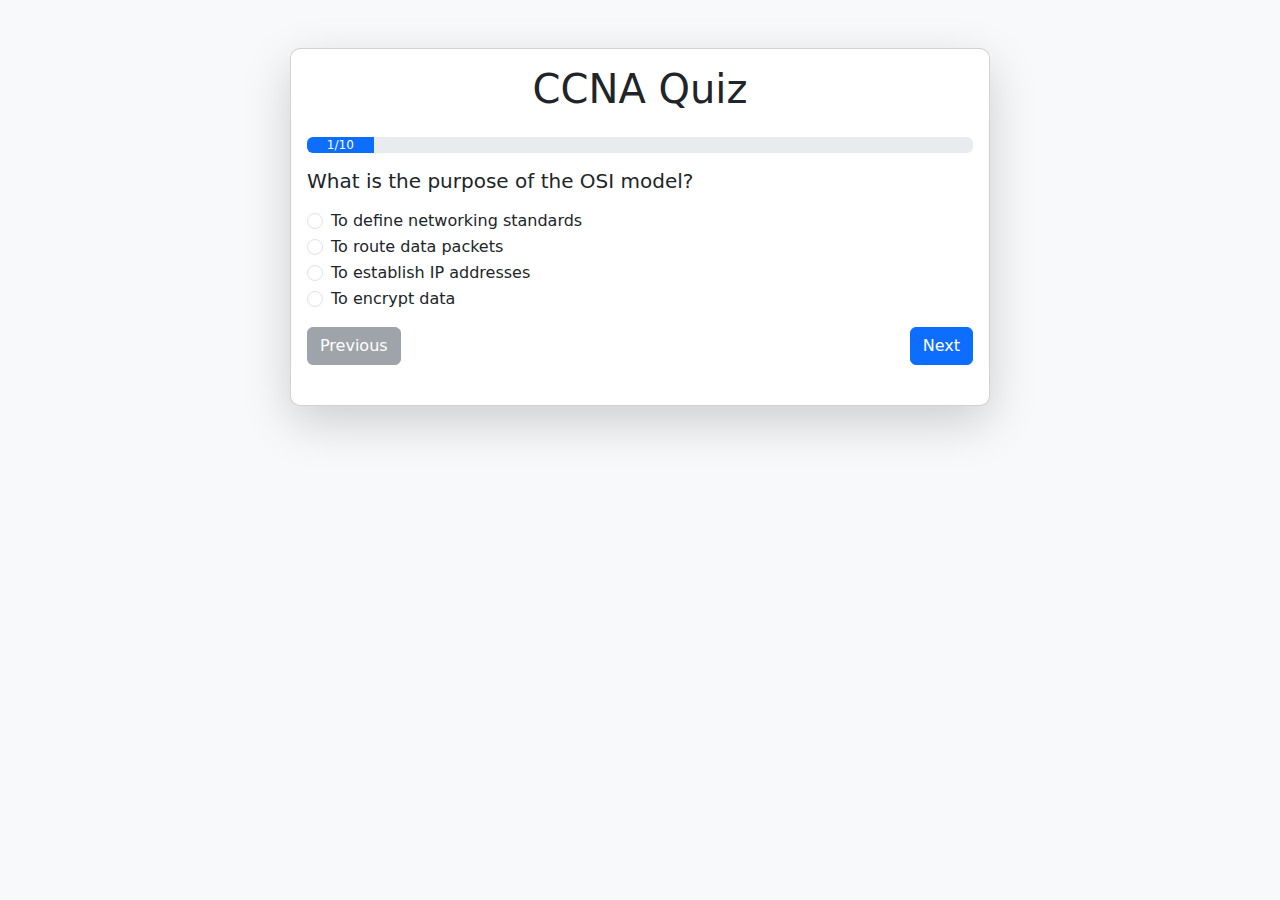
==== index.html @ 41d0980e "Add files via upload" ====
<!DOCTYPE html>
<html lang="en">
<head>
  <meta charset="UTF-8">
  <meta name="viewport" content="width=device-width, initial-scale=1.0">
  <title>CCNA Quiz</title>
  <link href="https://cdn.jsdelivr.net/npm/bootstrap@5.3.0-alpha1/dist/css/bootstrap.min.css" rel="stylesheet">
  <link rel="stylesheet" href="styles.css">
</head>
<body class="bg-light">
  <div class="container mt-5">
    <div class="card mx-auto shadow-lg" style="max-width: 700px; border-radius: 10px;">
      <div class="card-body">
        <h1 class="card-title text-center mb-4">CCNA Quiz</h1>
        <div class="progress mb-3">
          <div id="progressBar" class="progress-bar" role="progressbar" style="width: 0%;">1/10</div>
        </div>
        <div id="quiz"></div>
        <div id="quiz-controls" class="d-flex justify-content-between mt-3">
          <button id="prev" class="btn btn-secondary" disabled>Previous</button>
          <button id="next" class="btn btn-primary">Next</button>
        </div>
        <button id="submit" class="btn btn-success w-100 mt-3 d-none">Submit</button>
        <button id="retry" class="btn btn-warning w-100 mt-3 d-none">Retry</button>
        <button id="showAnswer" class="btn btn-info w-100 mt-3 d-none">Show Answers</button>
        <div id="result" class="mt-4"></div>
      </div>
    </div>
  </div>
  <script src="https://cdn.jsdelivr.net/npm/bootstrap@5.3.0-alpha1/dist/js/bootstrap.bundle.min.js"></script>
  <script src="script.js"></script>
</body>
</html>
---- styles.css ----
/* Correct and incorrect answer color */
.correct {
    color: #28a745;  /* Green color for correct answers */
    font-weight: 700;
  }
  
  .incorrect {
    color: #dc3545;  /* Red color for incorrect answers */
    font-weight: 700;
  }
  
  /* Congratulations Animation */
  .congratulations {
    padding: 2rem;
    margin-top: 1rem;
    background-color: #28a745;
    color: white;
    text-align: center;
    border-radius: 10px;
    font-size: 1.5rem;
    opacity: 0;
    transform: translateY(-20px);
    transition: opacity 0.5s ease, transform 0.5s ease;
  }
  
  .congratulations.animate-congratulations {
    opacity: 1;
    transform: translateY(0);
  }
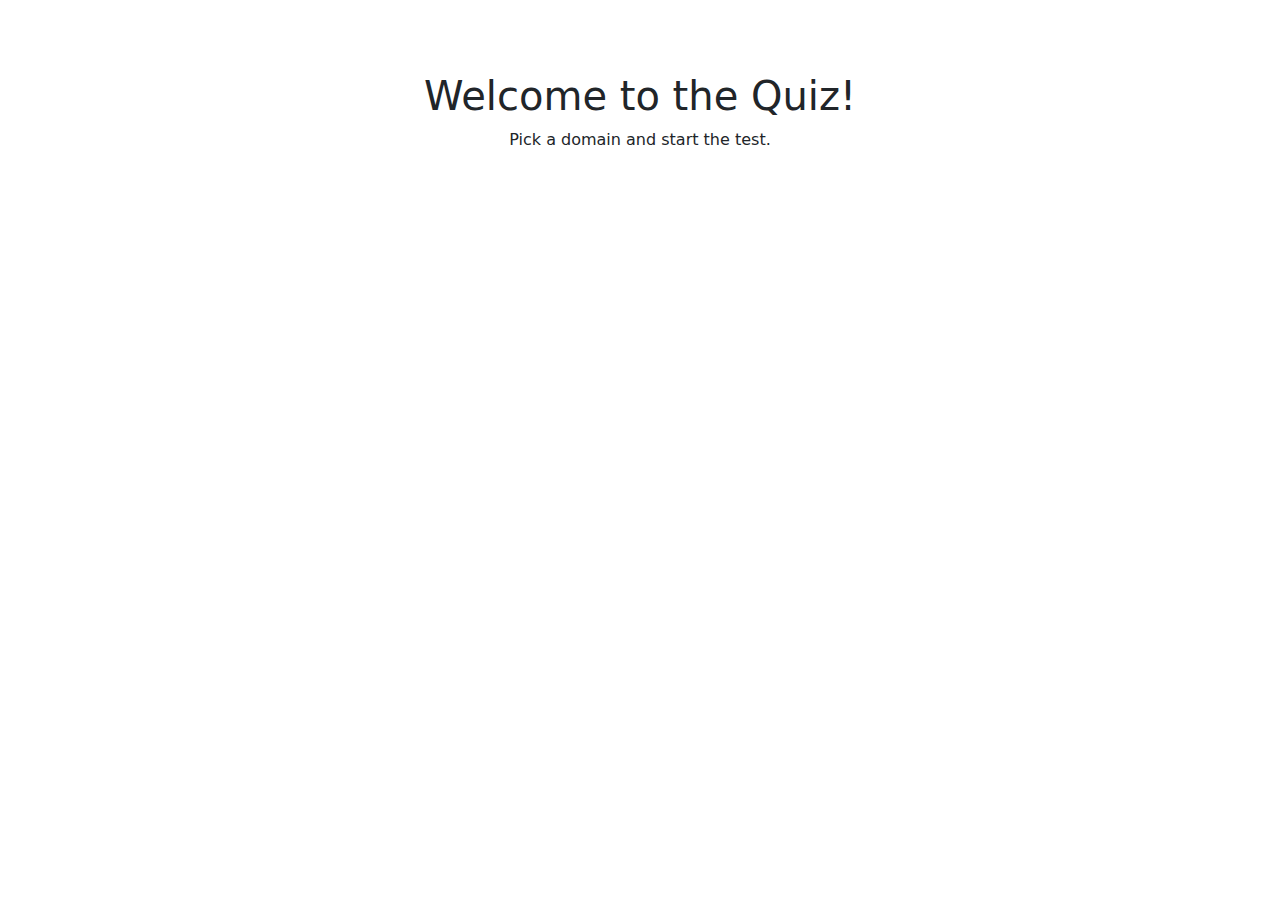
==== commit 694e10a7: "Update index.html" ====
--- a/index.html
+++ b/index.html
@@ -1,33 +1,29 @@
 <!DOCTYPE html>
-<html lang="en">
+<html lang="ro">
+
 <head>
-  <meta charset="UTF-8">
-  <meta name="viewport" content="width=device-width, initial-scale=1.0">
-  <title>CCNA Quiz</title>
-  <link href="https://cdn.jsdelivr.net/npm/bootstrap@5.3.0-alpha1/dist/css/bootstrap.min.css" rel="stylesheet">
-  <link rel="stylesheet" href="styles.css">
+    <meta charset="UTF-8">
+    <meta name="viewport" content="width=device-width, initial-scale=1.0">
+    <title>Dashboard Quiz</title>
+    <!-- Bootstrap CSS -->
+    <link rel="stylesheet" href="https://cdn.jsdelivr.net/npm/bootstrap@5.3.0/dist/css/bootstrap.min.css">
+    <!-- Custom CSS -->
+    <link rel="stylesheet" href="style.css">
 </head>
-<body class="bg-light">
-  <div class="container mt-5">
-    <div class="card mx-auto shadow-lg" style="max-width: 700px; border-radius: 10px;">
-      <div class="card-body">
-        <h1 class="card-title text-center mb-4">CCNA Quiz</h1>
-        <div class="progress mb-3">
-          <div id="progressBar" class="progress-bar" role="progressbar" style="width: 0%;">1/10</div>
-        </div>
-        <div id="quiz"></div>
-        <div id="quiz-controls" class="d-flex justify-content-between mt-3">
-          <button id="prev" class="btn btn-secondary" disabled>Previous</button>
-          <button id="next" class="btn btn-primary">Next</button>
-        </div>
-        <button id="submit" class="btn btn-success w-100 mt-3 d-none">Submit</button>
-        <button id="retry" class="btn btn-warning w-100 mt-3 d-none">Retry</button>
-        <button id="showAnswer" class="btn btn-info w-100 mt-3 d-none">Show Answers</button>
-        <div id="result" class="mt-4"></div>
-      </div>
+
+<body>
+    <div class="container py-4">
+        <h1 class="text-center mt-5">Welcome to the Quiz!</h1>
+        <p class="text-center">Pick a domain and start the test.</p>
+
+        <div class="row" id="quiz-container">
+            </div>
     </div>
-  </div>
-  <script src="https://cdn.jsdelivr.net/npm/bootstrap@5.3.0-alpha1/dist/js/bootstrap.bundle.min.js"></script>
-  <script src="script.js"></script>
+
+    <!-- Bootstrap JS (optional, if you need JS components) -->
+    <script src="https://cdn.jsdelivr.net/npm/bootstrap@5.3.0/dist/js/bootstrap.bundle.min.js"></script>
+    <!-- Custom JS -->
+    <script src="script.js"></script>
 </body>
+
 </html>
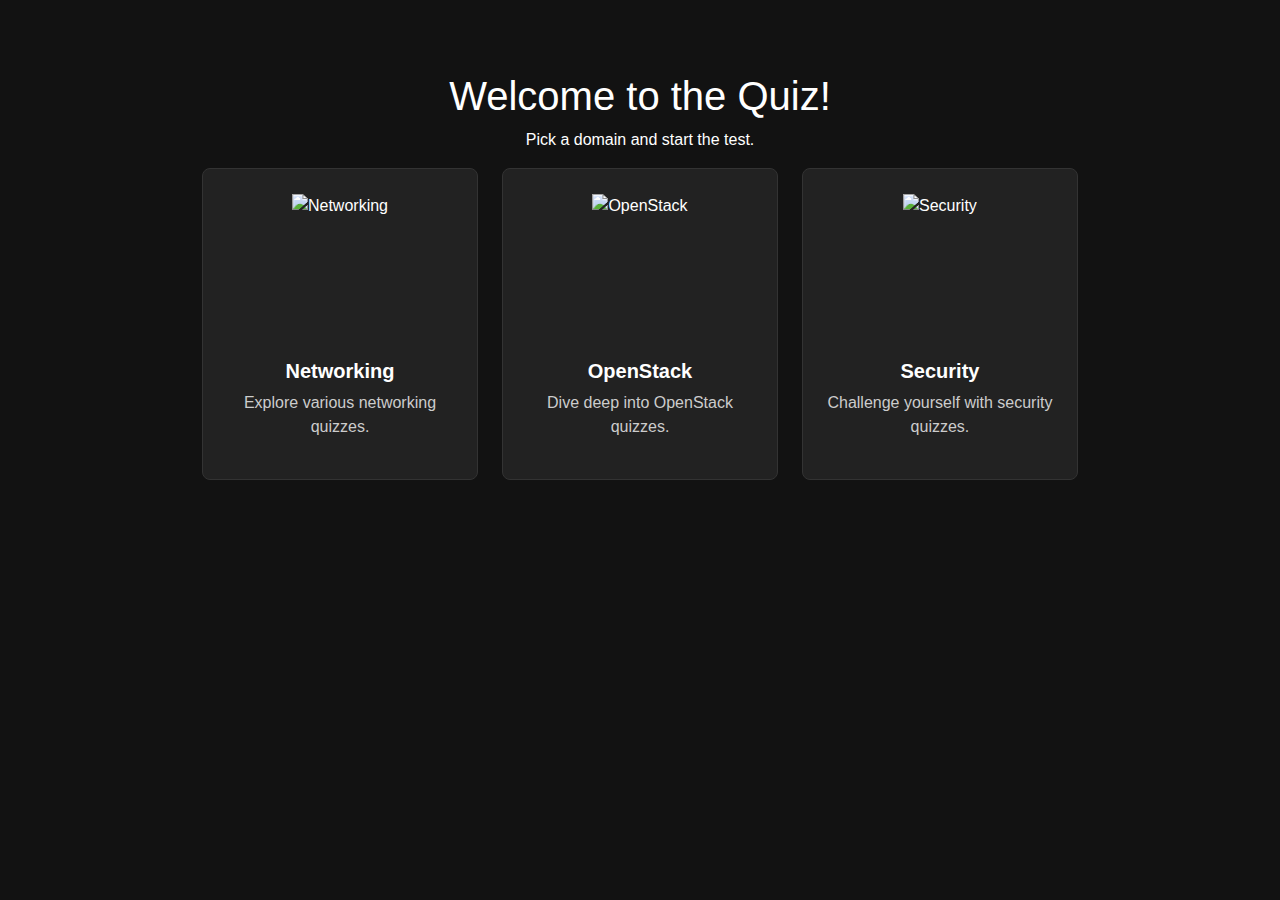
==== commit c66c1f65: "Update index.html" ====
--- a/index.html
+++ b/index.html
@@ -2,6 +2,15 @@
 <html lang="ro">
 
 <head>
+    <!-- Google tag (gtag.js) -->
+    <script async src="https://www.googletagmanager.com/gtag/js?id=G-8E2BLMDT3L"></script>
+    <script>
+      window.dataLayer = window.dataLayer || [];
+      function gtag(){dataLayer.push(arguments);}
+      gtag('js', new Date());
+    
+      gtag('config', 'G-8E2BLMDT3L');
+    </script>
     <meta charset="UTF-8">
     <meta name="viewport" content="width=device-width, initial-scale=1.0">
     <title>Dashboard Quiz</title>
--- a/style.css
+++ b/style.css
@@ -0,0 +1,285 @@
+/* style.css (Existing File - Updated) */
+
+body {
+  font-family: Arial, sans-serif;
+  background-color: #121212; /* Dark background */
+  color: #fff; /* Light text */
+}
+
+.container {
+  max-width: 900px;
+}
+
+h1,
+p {
+  color: #fff;
+  /* Ensure text is light */
+}
+
+.quiz-card {
+  background-color: #222;
+  /* Darker card background */
+  border: 1px solid #333;
+  /* Subtle border */
+  border-radius: 8px;
+  /* Rounded corners */
+  padding: 1.5rem;
+  margin-bottom: 1rem;
+  display: flex;
+  flex-direction: column;
+  /* Stack elements vertically */
+  align-items: center;
+  /* Center items horizontally */
+  text-align: center;
+  cursor: pointer;
+  transition: background-color 0.2s ease, box-shadow 0.3s ease;
+}
+
+.quiz-card:hover {
+  background-color: #333;
+  box-shadow: 0 0 10px 2px rgba(0, 184, 148, 0.5);
+  /* Green glow */
+}
+
+.quiz-image {
+  width: 150px;
+  /* Or whatever size you want */
+  height: 150px;
+  margin-bottom: 1rem;
+  /* Space between image and text */
+  border-radius: 8px;
+  /* Match card radius */
+  overflow: hidden;
+  /* Clip image to rounded corners */
+}
+
+.quiz-image img {
+  width: 100%;
+  height: 100%;
+  object-fit: cover;
+  /* Cover the area, maintaining aspect ratio */
+}
+
+.quiz-content {
+  flex-grow: 1;
+  /* Allow content to fill remaining space */
+  display: flex;
+  flex-direction: column;
+  justify-content: center;
+  /* Vertically center text */
+}
+
+.quiz-content h2 {
+  font-size: 1.25rem;
+  font-weight: bold;
+  margin-bottom: 0.5rem;
+  color: #fff;
+  transition: color 0.2s ease;
+}
+
+.quiz-card:hover .quiz-content h2 {
+  color: #00b894;
+  /* Green on hover */
+}
+
+.quiz-content p {
+  font-size: 1rem;
+  color: #ccc;
+}
+
+/* Responsive adjustments */
+@media (max-width: 768px) {
+
+  /* No specific changes needed here, Bootstrap's grid handles responsiveness */
+  .quiz-card {
+      margin-bottom: 1rem;
+      /* Add some margin between cards on smaller screens */
+  }
+}
+
+/* Styles for the quiz list (quiz-list.html) */
+.quiz-list-card {
+  background-color: #333; /* Slightly lighter than main cards */
+  border: 1px solid #444;
+  border-radius: 8px;
+  padding: 1rem;
+  margin-bottom: 0.5rem;
+  cursor: pointer;
+  transition: background-color 0.2s ease;
+}
+
+.quiz-list-card:hover {
+  background-color: #444;
+  box-shadow: 0 0 10px 2px rgba(0, 184, 148, 0.5);
+}
+
+.quiz-list-title {
+  color: #fff;
+  font-weight: bold;
+}
+
+.quiz-list-description {
+  color: #ccc;
+}
+
+.quiz-list-card:hover .quiz-list-title{
+color: #00b894;
+}
+
+/* Styles for the quiz itself (quiz.html) */
+/* IMPORTANT:  These styles now fully match the main card design */
+.quiz-card-inner {
+  background-color: #222; /* Dark background - MATCHES main card */
+  border: 1px solid #333; /* Subtle border - MATCHES main card */
+  border-radius: 8px; /* Rounded corners - MATCHES main card */
+  padding: 1.5rem; /* Padding - MATCHES main card */
+  color: #fff;
+  /*transition: background-color 0.2s ease, box-shadow 0.3s ease;  Removed to avoid double hover */
+}
+
+/*  Apply hover effect to the ENTIRE inner card */
+.quiz-card-inner:hover {
+ 
+  box-shadow: 0 0 10px 2px rgba(0, 184, 148, 0.5); /* Green glow */
+}
+
+
+.question {
+  color: #fff;
+  font-size: 1.1rem; /* Slightly larger font */
+  margin-bottom: 1rem; /* More space below the question */
+}
+
+.option {
+  color: #ccc;
+  margin-bottom: 0.5rem;
+  /* Add space between radio options */
+  display: flex; /* Use flexbox for alignment */
+  align-items: center; /* Vertically center the radio button and label */
+}
+/* Style the radio button itself (optional, but improves appearance)*/
+.form-check-input {
+  margin-right: 0.5rem; /* Add space between radio and label */
+  appearance: none; /* Remove default styling */
+  width: 1.2em;
+  height: 1.2em;
+  border: 2px solid #ccc;
+  border-radius: 50%; /* Make it circular */
+  outline: none; /* Remove focus outline */
+  transition: background-color 0.2s, border-color 0.2s; /* Smooth transitions */
+}
+/* Style the radio button when checked */
+.form-check-input:checked {
+  background-color: #00b894; /* Green background */
+  border-color: #00b894;   /* Green border */
+}
+
+
+.form-check-input:checked + .form-check-label {
+  color: #00b894;
+  /* Highlight selected option */
+  font-weight: bold;
+}
+
+.progress-bar {
+  background-color: #00b894;
+}
+
+/* Correct and incorrect answer color */
+.correct {
+  color: #28a745;
+  /* Green color for correct answers */
+  font-weight: 700;
+}
+
+.incorrect {
+  color: #dc3545;
+  /* Red color for incorrect answers */
+  font-weight: 700;
+}
+
+/* Congratulations Animation */
+.congratulations {
+  padding: 2rem;
+  margin-top: 1rem;
+  background-color: #28a745;
+  color: white;
+  text-align: center;
+  border-radius: 10px;
+  font-size: 1.5rem;
+  opacity: 0;
+  transform: translateY(-20px);
+  transition: opacity 0.5s ease, transform 0.5s ease;
+}
+
+.congratulations.animate-congratulations {
+  opacity: 1;
+  transform: translateY(0);
+}
+
+
+/* Consistent button styling */
+.btn {
+  padding: 0.5rem 1rem;
+  border-radius: 4px;
+  font-weight: bold;
+  transition: background-color 0.2s ease, color 0.2s ease, box-shadow 0.2s ease; /* Add box-shadow transition */
+}
+
+.btn-secondary {
+  background-color: #6c757d;
+  border-color: #6c757d;
+  color: #fff;
+}
+.btn-secondary:hover {
+  background-color: #5a6268;
+  border-color: #545b62;
+  box-shadow: 0 0 5px rgba(108, 117, 125, 0.5); /* Subtle glow */
+}
+
+
+.btn-primary {
+  background-color: #007bff;
+  border-color: #007bff;
+  color: #fff;
+}
+
+.btn-primary:hover {
+  background-color: #0069d9;
+  border-color: #0062cc;
+  box-shadow: 0 0 5px rgba(0, 123, 255, 0.5);  /* Subtle glow */
+}
+
+.btn-success {
+  background-color: #28a745;
+  border-color: #28a745;
+  color: #fff;
+}
+
+.btn-success:hover {
+  background-color: #218838;
+  border-color: #1e7e34;
+  box-shadow: 0 0 5px rgba(40, 167, 69, 0.5); /* Subtle glow */
+}
+.btn-warning {
+  background-color: #ffc107;
+  border-color: #ffc107;
+  color: #212529; /* Dark text for contrast */
+}
+
+.btn-warning:hover {
+  background-color: #e0a800;
+  border-color: #d39e00;
+  box-shadow: 0 0 5px rgba(255, 193, 7, 0.5);   /* Subtle glow */
+}
+
+.btn-info {
+  background-color: #17a2b8;
+  border-color: #17a2b8;
+  color: #fff;
+}
+.btn-info:hover {
+  background-color: #138496;
+  border-color: #117a8b;
+  box-shadow: 0 0 5px rgba(23, 162, 184, 0.5);   /* Subtle glow */
+}
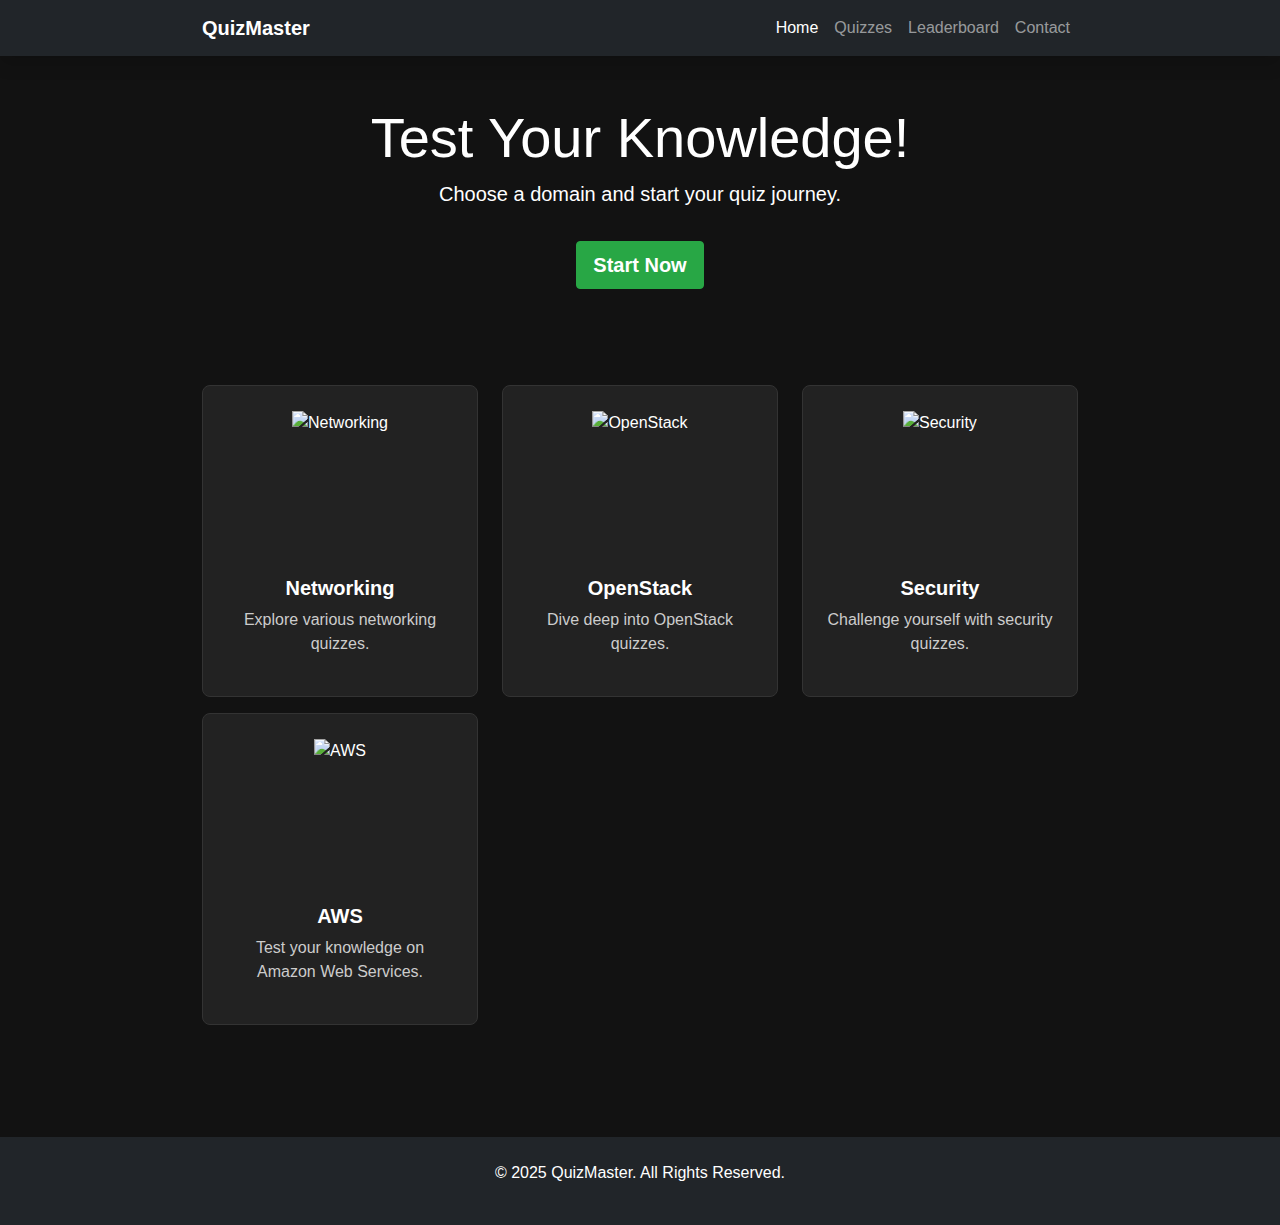
==== commit 84e78e10: "Update index.html" ====
--- a/index.html
+++ b/index.html
@@ -2,34 +2,72 @@
 <html lang="ro">
 
 <head>
-    <!-- Google tag (gtag.js) -->
+    <!-- Google Analytics -->
     <script async src="https://www.googletagmanager.com/gtag/js?id=G-8E2BLMDT3L"></script>
     <script>
-      window.dataLayer = window.dataLayer || [];
-      function gtag(){dataLayer.push(arguments);}
-      gtag('js', new Date());
-    
-      gtag('config', 'G-8E2BLMDT3L');
+        window.dataLayer = window.dataLayer || [];
+        function gtag(){dataLayer.push(arguments);}
+        gtag('js', new Date());
+        gtag('config', 'G-8E2BLMDT3L');
     </script>
+
     <meta charset="UTF-8">
     <meta name="viewport" content="width=device-width, initial-scale=1.0">
     <title>Dashboard Quiz</title>
+    
     <!-- Bootstrap CSS -->
     <link rel="stylesheet" href="https://cdn.jsdelivr.net/npm/bootstrap@5.3.0/dist/css/bootstrap.min.css">
     <!-- Custom CSS -->
     <link rel="stylesheet" href="style.css">
+    <!-- Icons -->
+    <script src="https://kit.fontawesome.com/a076d05399.js" crossorigin="anonymous"></script>
 </head>
 
 <body>
-    <div class="container py-4">
-        <h1 class="text-center mt-5">Welcome to the Quiz!</h1>
-        <p class="text-center">Pick a domain and start the test.</p>
+    <!-- Navbar -->
+    <nav class="navbar navbar-expand-lg navbar-dark bg-dark shadow">
+        <div class="container">
+            <a class="navbar-brand fw-bold" href="#">
+                <i class="fas fa-brain"></i> QuizMaster
+            </a>
+            <button class="navbar-toggler" type="button" data-bs-toggle="collapse" data-bs-target="#navbarNav">
+                <span class="navbar-toggler-icon"></span>
+            </button>
+            <div class="collapse navbar-collapse" id="navbarNav">
+                <ul class="navbar-nav ms-auto">
+                    <li class="nav-item"><a class="nav-link active" href="#">Home</a></li>
+                    <li class="nav-item"><a class="nav-link" href="#">Quizzes</a></li>
+                    <li class="nav-item"><a class="nav-link" href="#">Leaderboard</a></li>
+                    <li class="nav-item"><a class="nav-link" href="#">Contact</a></li>
+                </ul>
+            </div>
+        </div>
+    </nav>
 
+    <!-- Hero Section -->
+    <header class="hero text-center py-5">
+        <div class="container">
+            <h1 class="display-4">Test Your Knowledge!</h1>
+            <p class="lead">Choose a domain and start your quiz journey.</p>
+            <a href="#" class="btn btn-success btn-lg mt-3">
+                <i class="fas fa-play"></i> Start Now
+            </a>
+        </div>
+    </header>
+
+    <!-- Quiz Cards Section -->
+    <div class="container py-5">
         <div class="row" id="quiz-container">
-            </div>
+            <!-- Quiz cards will be injected here dynamically -->
+        </div>
     </div>
 
-    <!-- Bootstrap JS (optional, if you need JS components) -->
+    <!-- Footer -->
+    <footer class="text-center py-4 mt-5 bg-dark text-light">
+        <p>&copy; 2025 QuizMaster. All Rights Reserved.</p>
+    </footer>
+
+    <!-- Bootstrap JS -->
     <script src="https://cdn.jsdelivr.net/npm/bootstrap@5.3.0/dist/js/bootstrap.bundle.min.js"></script>
     <!-- Custom JS -->
     <script src="script.js"></script>
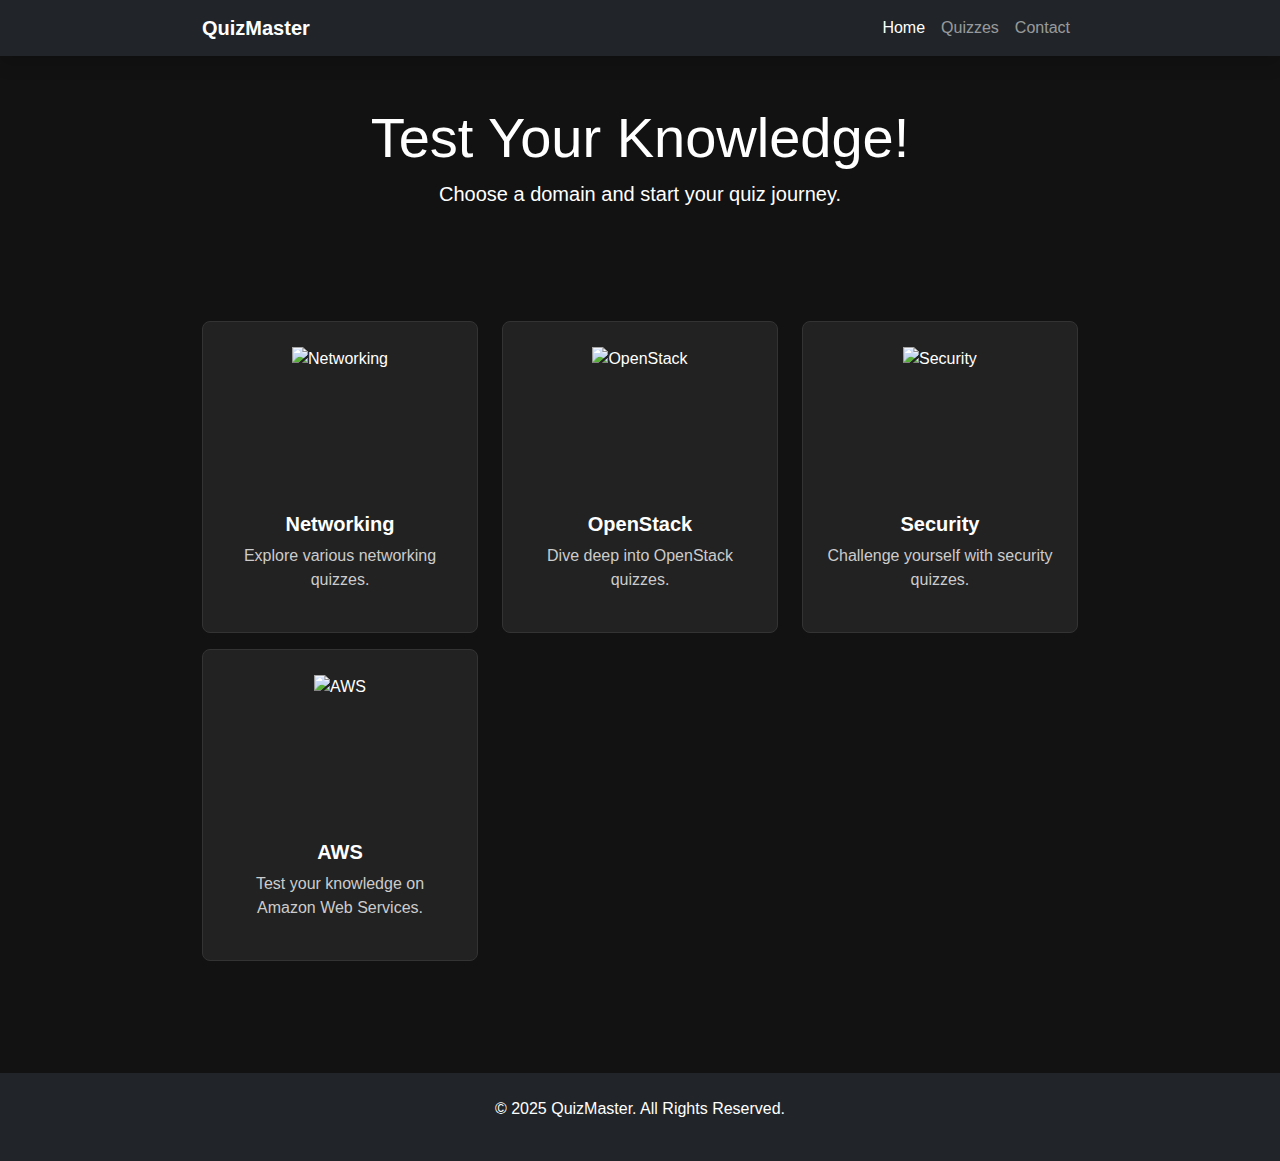
==== commit 1d4d105b: "Update index.html" ====
--- a/index.html
+++ b/index.html
@@ -37,7 +37,6 @@
                 <ul class="navbar-nav ms-auto">
                     <li class="nav-item"><a class="nav-link active" href="#">Home</a></li>
                     <li class="nav-item"><a class="nav-link" href="#">Quizzes</a></li>
-                    <li class="nav-item"><a class="nav-link" href="#">Leaderboard</a></li>
                     <li class="nav-item"><a class="nav-link" href="#">Contact</a></li>
                 </ul>
             </div>
@@ -49,9 +48,7 @@
         <div class="container">
             <h1 class="display-4">Test Your Knowledge!</h1>
             <p class="lead">Choose a domain and start your quiz journey.</p>
-            <a href="#" class="btn btn-success btn-lg mt-3">
-                <i class="fas fa-play"></i> Start Now
-            </a>
+
         </div>
     </header>
 
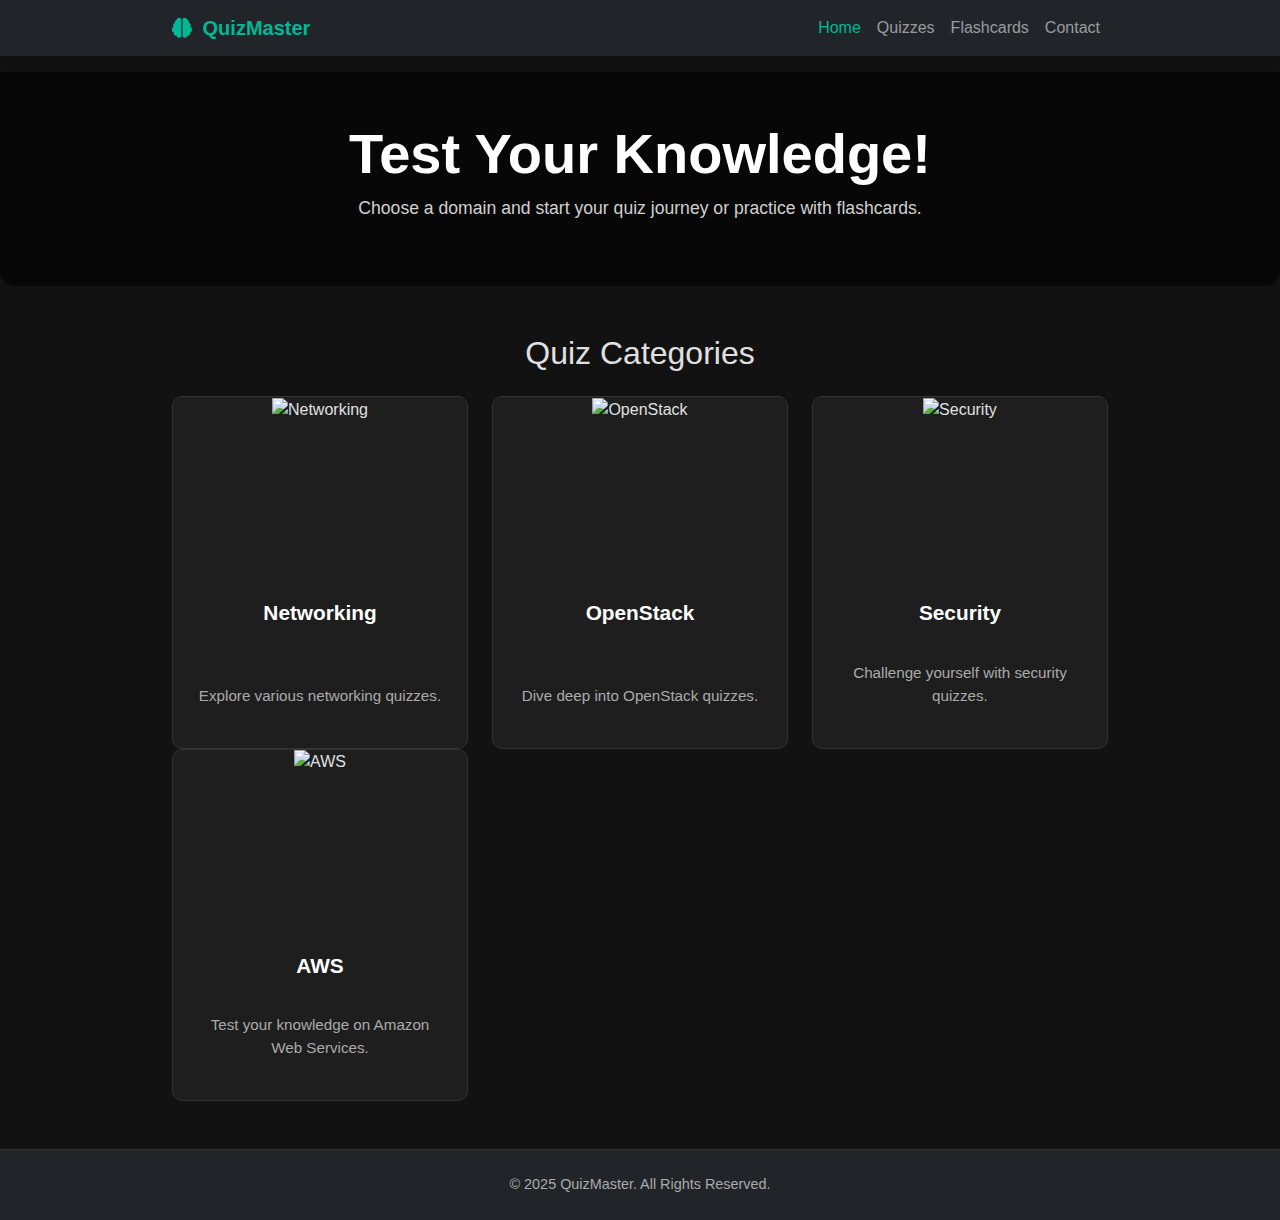
==== commit f1cbde90: "add flashcards" ====
--- a/index.html
+++ b/index.html
@@ -1,5 +1,5 @@
 <!DOCTYPE html>
-<html lang="ro">
+<html lang="en">
 
 <head>
     <!-- Google Analytics -->
@@ -13,21 +13,21 @@
 
     <meta charset="UTF-8">
     <meta name="viewport" content="width=device-width, initial-scale=1.0">
-    <title>Dashboard Quiz</title>
-    
+    <title>QuizMaster Dashboard</title>
+
     <!-- Bootstrap CSS -->
     <link rel="stylesheet" href="https://cdn.jsdelivr.net/npm/bootstrap@5.3.0/dist/css/bootstrap.min.css">
+    <!-- Font Awesome Icons (Ensure you have internet access or host locally) -->
+    <link rel="stylesheet" href="https://cdnjs.cloudflare.com/ajax/libs/font-awesome/6.0.0-beta3/css/all.min.css">
     <!-- Custom CSS -->
     <link rel="stylesheet" href="style.css">
-    <!-- Icons -->
-    <script src="https://kit.fontawesome.com/a076d05399.js" crossorigin="anonymous"></script>
 </head>
 
 <body>
     <!-- Navbar -->
     <nav class="navbar navbar-expand-lg navbar-dark bg-dark shadow">
         <div class="container">
-            <a class="navbar-brand fw-bold" href="#">
+            <a class="navbar-brand fw-bold" href="index.html"> <!-- Link to index.html -->
                 <i class="fas fa-brain"></i> QuizMaster
             </a>
             <button class="navbar-toggler" type="button" data-bs-toggle="collapse" data-bs-target="#navbarNav">
@@ -35,9 +35,10 @@
             </button>
             <div class="collapse navbar-collapse" id="navbarNav">
                 <ul class="navbar-nav ms-auto">
-                    <li class="nav-item"><a class="nav-link active" href="#">Home</a></li>
-                    <li class="nav-item"><a class="nav-link" href="#">Quizzes</a></li>
-                    <li class="nav-item"><a class="nav-link" href="#">Contact</a></li>
+                    <li class="nav-item"><a class="nav-link active" href="index.html">Home</a></li> <!-- Active link -->
+                    <li class="nav-item"><a class="nav-link" href="#quiz-container">Quizzes</a></li> <!-- Link to quiz section -->
+                    <li class="nav-item"><a class="nav-link" href="flashcards.html">Flashcards</a></li> <!-- Link to Flashcards -->
+                    <li class="nav-item"><a class="nav-link" href="#">Contact</a></li> <!-- Placeholder -->
                 </ul>
             </div>
         </div>
@@ -47,27 +48,29 @@
     <header class="hero text-center py-5">
         <div class="container">
             <h1 class="display-4">Test Your Knowledge!</h1>
-            <p class="lead">Choose a domain and start your quiz journey.</p>
-
+            <p class="lead">Choose a domain and start your quiz journey or practice with flashcards.</p>
         </div>
     </header>
 
     <!-- Quiz Cards Section -->
     <div class="container py-5">
+         <h2 class="text-center mb-4">Quiz Categories</h2>
         <div class="row" id="quiz-container">
-            <!-- Quiz cards will be injected here dynamically -->
+            <!-- Quiz category cards will be injected here dynamically by script.js -->
         </div>
     </div>
 
     <!-- Footer -->
-    <footer class="text-center py-4 mt-5 bg-dark text-light">
-        <p>&copy; 2025 QuizMaster. All Rights Reserved.</p>
+    <footer class="text-center py-4 mt-auto bg-dark text-light"> <!-- Use mt-auto to push footer down -->
+        <p>© 2025 QuizMaster. All Rights Reserved.</p>
     </footer>
 
     <!-- Bootstrap JS -->
     <script src="https://cdn.jsdelivr.net/npm/bootstrap@5.3.0/dist/js/bootstrap.bundle.min.js"></script>
-    <!-- Custom JS -->
+    <!-- Custom JS for Index Page -->
     <script src="script.js"></script>
+    <!-- Font Awesome JS (if needed for dynamic icons, otherwise CSS link is sufficient) -->
+    <!-- <script src="https://cdnjs.cloudflare.com/ajax/libs/font-awesome/6.0.0-beta3/js/all.min.js"></script> -->
 </body>
 
-</html>
+</html>--- a/style.css
+++ b/style.css
@@ -1,285 +1,476 @@
-/* style.css (Existing File - Updated) */
-
+/* style.css (Unified) */
+
+/* General Styles */
 body {
-  font-family: Arial, sans-serif;
+  font-family: 'Segoe UI', Tahoma, Geneva, Verdana, sans-serif; /* Modern font stack */
   background-color: #121212; /* Dark background */
-  color: #fff; /* Light text */
+  color: #e0e0e0; /* Lighter default text */
+  display: flex; /* Needed for footer push */
+  flex-direction: column; /* Needed for footer push */
+  min-height: 100vh; /* Needed for footer push */
 }
 
 .container {
-  max-width: 900px;
-}
-
-h1,
-p {
-  color: #fff;
-  /* Ensure text is light */
-}
-
+  max-width: 960px; /* Slightly wider container */
+}
+
+/* Make sure headings and paragraphs inherit body color or set explicitly if needed */
+h1, h2, h3, h4, h5, h6, p {
+  color: inherit;
+}
+
+/* Navbar Enhancements */
+.navbar {
+  margin-bottom: 1rem; /* Add some space below navbar */
+}
+.navbar-brand {
+    color: #00b894 !important; /* Brand color */
+}
+.navbar-brand i {
+    margin-right: 5px;
+}
+.nav-link {
+    transition: color 0.2s ease-in-out;
+}
+.nav-link:hover, .nav-link.active {
+    color: #00b894 !important; /* Highlight color */
+}
+
+/* Hero Section */
+.hero {
+    background: linear-gradient(rgba(0, 0, 0, 0.6), rgba(0, 0, 0, 0.6)), url('https://cdn.pixabay.com/photo/2016/04/15/04/02/water-1330252_1280.jpg') no-repeat center center; /* Example background */
+    background-size: cover;
+    color: #fff;
+    border-radius: 0 0 15px 15px; /* Rounded bottom corners */
+    padding: 4rem 1rem;
+}
+.hero h1 {
+    color: #fff;
+    font-weight: 700; /* Bolder heading */
+}
+.hero p {
+    color: #d0d0d0;
+    font-size: 1.1rem;
+}
+
+/* Quiz Category Card Styles (index.html) */
 .quiz-card {
-  background-color: #222;
-  /* Darker card background */
-  border: 1px solid #333;
-  /* Subtle border */
-  border-radius: 8px;
-  /* Rounded corners */
-  padding: 1.5rem;
-  margin-bottom: 1rem;
+  background-color: #1e1e1e; /* Darker card background */
+  border: 1px solid #333;  /* Subtle border */
+  border-radius: 10px;     /* Rounded corners */
+  padding: 0; /* Remove padding, handled by image/content */
+  margin-bottom: 1.5rem; /* Increased margin */
   display: flex;
   flex-direction: column;
-  /* Stack elements vertically */
-  align-items: center;
-  /* Center items horizontally */
   text-align: center;
   cursor: pointer;
-  transition: background-color 0.2s ease, box-shadow 0.3s ease;
+  transition: transform 0.3s ease, box-shadow 0.3s ease; /* Added transform */
+  overflow: hidden; /* Ensure content respects border-radius */
+  height: 100%; /* Make cards in a row equal height */
 }
 
 .quiz-card:hover {
-  background-color: #333;
-  box-shadow: 0 0 10px 2px rgba(0, 184, 148, 0.5);
-  /* Green glow */
+  transform: translateY(-5px); /* Lift effect */
+  box-shadow: 0 8px 15px rgba(0, 184, 148, 0.2); /* Enhanced glow */
 }
 
 .quiz-image {
-  width: 150px;
-  /* Or whatever size you want */
-  height: 150px;
-  margin-bottom: 1rem;
-  /* Space between image and text */
-  border-radius: 8px;
-  /* Match card radius */
+  width: 100%;
+  height: 180px; /* Fixed height for consistency */
   overflow: hidden;
-  /* Clip image to rounded corners */
 }
 
 .quiz-image img {
   width: 100%;
   height: 100%;
   object-fit: cover;
-  /* Cover the area, maintaining aspect ratio */
+  transition: transform 0.3s ease; /* Smooth zoom on hover */
+}
+
+.quiz-card:hover .quiz-image img {
+    transform: scale(1.05); /* Zoom effect */
 }
 
 .quiz-content {
+  padding: 1.5rem;
   flex-grow: 1;
-  /* Allow content to fill remaining space */
   display: flex;
   flex-direction: column;
-  justify-content: center;
-  /* Vertically center text */
+  justify-content: space-between; /* Pushes content/description apart */
 }
 
 .quiz-content h2 {
-  font-size: 1.25rem;
-  font-weight: bold;
-  margin-bottom: 0.5rem;
+  font-size: 1.3rem;
+  font-weight: 600;
+  margin-bottom: 0.75rem;
   color: #fff;
   transition: color 0.2s ease;
 }
 
 .quiz-card:hover .quiz-content h2 {
-  color: #00b894;
-  /* Green on hover */
+  color: #00b894; /* Green on hover */
 }
 
 .quiz-content p {
-  font-size: 1rem;
-  color: #ccc;
-}
-
-/* Responsive adjustments */
-@media (max-width: 768px) {
-
-  /* No specific changes needed here, Bootstrap's grid handles responsiveness */
-  .quiz-card {
-      margin-bottom: 1rem;
-      /* Add some margin between cards on smaller screens */
-  }
-}
-
-/* Styles for the quiz list (quiz-list.html) */
+  font-size: 0.95rem;
+  color: #aaa;
+  line-height: 1.5;
+}
+
+/* Quiz List Card Styles (quiz-list.html) */
 .quiz-list-card {
-  background-color: #333; /* Slightly lighter than main cards */
+  background-color: #2a2a2a; /* Slightly lighter */
   border: 1px solid #444;
   border-radius: 8px;
-  padding: 1rem;
-  margin-bottom: 0.5rem;
+  padding: 1.25rem; /* More padding */
+  margin-bottom: 1rem; /* More space */
   cursor: pointer;
-  transition: background-color 0.2s ease;
+  transition: background-color 0.2s ease, box-shadow 0.3s ease, border-left 0.3s ease;
+  border-left: 5px solid transparent; /* For hover effect */
 }
 
 .quiz-list-card:hover {
-  background-color: #444;
-  box-shadow: 0 0 10px 2px rgba(0, 184, 148, 0.5);
+  background-color: #333;
+  box-shadow: 0 5px 10px rgba(0, 184, 148, 0.15);
+  border-left: 5px solid #00b894; /* Accent border */
 }
 
 .quiz-list-title {
-  color: #fff;
-  font-weight: bold;
+  color: #e0e0e0;
+  font-weight: 600; /* Bolder */
+  font-size: 1.1rem;
+  margin-bottom: 0.3rem; /* Less space below title */
+  transition: color 0.2s ease;
 }
 
 .quiz-list-description {
-  color: #ccc;
-}
-
-.quiz-list-card:hover .quiz-list-title{
-color: #00b894;
-}
-
-/* Styles for the quiz itself (quiz.html) */
-/* IMPORTANT:  These styles now fully match the main card design */
+  color: #a0a0a0;
+  font-size: 0.9rem; /* Smaller description */
+}
+
+.quiz-list-card:hover .quiz-list-title {
+  color: #00b894;
+}
+
+/* Quiz Page Styles (quiz.html) */
 .quiz-card-inner {
-  background-color: #222; /* Dark background - MATCHES main card */
-  border: 1px solid #333; /* Subtle border - MATCHES main card */
-  border-radius: 8px; /* Rounded corners - MATCHES main card */
-  padding: 1.5rem; /* Padding - MATCHES main card */
-  color: #fff;
-  /*transition: background-color 0.2s ease, box-shadow 0.3s ease;  Removed to avoid double hover */
-}
-
-/*  Apply hover effect to the ENTIRE inner card */
-.quiz-card-inner:hover {
- 
-  box-shadow: 0 0 10px 2px rgba(0, 184, 148, 0.5); /* Green glow */
-}
-
+  background-color: #1e1e1e;
+  border: 1px solid #333;
+  border-radius: 10px;
+  padding: 2rem; /* More padding */
+  color: #e0e0e0;
+  box-shadow: 0 4px 8px rgba(0, 0, 0, 0.3);
+}
+
+.quiz-card-inner .card-title {
+    color: #00b894; /* Title color */
+    font-weight: 600;
+}
 
 .question {
   color: #fff;
-  font-size: 1.1rem; /* Slightly larger font */
-  margin-bottom: 1rem; /* More space below the question */
+  font-size: 1.2rem; /* Larger question font */
+  font-weight: 500;
+  margin-bottom: 1.5rem;
+}
+
+.options {
+    margin-bottom: 1.5rem; /* Space below options */
 }
 
 .option {
+  background-color: #2a2a2a; /* Option background */
+  border: 1px solid #444;
+  border-radius: 5px;
+  padding: 0.8rem 1rem;
+  margin-bottom: 0.75rem;
+  transition: background-color 0.2s ease, border-color 0.2s ease;
+  display: flex;
+  align-items: center;
+}
+
+.option:hover {
+    background-color: #333;
+    border-color: #555;
+}
+
+.form-check-input {
+  margin-top: 0; /* Align better */
+  margin-right: 0.8rem;
+  appearance: none;
+  width: 1.3em;
+  height: 1.3em;
+  border: 2px solid #ccc;
+  border-radius: 50%;
+  outline: none;
+  transition: background-color 0.2s, border-color 0.2s;
+  cursor: pointer;
+  vertical-align: middle; /* Align with text */
+  position: relative; /* For inner circle */
+}
+
+.form-check-input:checked {
+  background-color: #00b894;
+  border-color: #00b894;
+}
+
+/* Add inner circle for checked state */
+.form-check-input:checked::before {
+    content: '';
+    display: block;
+    width: 0.6em;
+    height: 0.6em;
+    background-color: #1e1e1e; /* Match card background */
+    border-radius: 50%;
+    position: absolute;
+    top: 50%;
+    left: 50%;
+    transform: translate(-50%, -50%);
+}
+
+
+.form-check-label {
   color: #ccc;
-  margin-bottom: 0.5rem;
-  /* Add space between radio options */
-  display: flex; /* Use flexbox for alignment */
-  align-items: center; /* Vertically center the radio button and label */
-}
-/* Style the radio button itself (optional, but improves appearance)*/
-.form-check-input {
-  margin-right: 0.5rem; /* Add space between radio and label */
-  appearance: none; /* Remove default styling */
-  width: 1.2em;
-  height: 1.2em;
-  border: 2px solid #ccc;
-  border-radius: 50%; /* Make it circular */
-  outline: none; /* Remove focus outline */
-  transition: background-color 0.2s, border-color 0.2s; /* Smooth transitions */
-}
-/* Style the radio button when checked */
-.form-check-input:checked {
-  background-color: #00b894; /* Green background */
-  border-color: #00b894;   /* Green border */
-}
-
+  cursor: pointer;
+  flex-grow: 1; /* Allow label to take space */
+   transition: color 0.2s ease;
+}
 
 .form-check-input:checked + .form-check-label {
   color: #00b894;
-  /* Highlight selected option */
-  font-weight: bold;
-}
-
+  font-weight: 500;
+}
+
+.progress {
+    background-color: #333; /* Darker progress background */
+    border-radius: 5px;
+}
 .progress-bar {
   background-color: #00b894;
 }
 
-/* Correct and incorrect answer color */
+/* Results and Answers */
+#result p {
+    font-size: 1.1rem;
+}
+#result strong {
+    color: #00b894;
+}
 .correct {
   color: #28a745;
-  /* Green color for correct answers */
   font-weight: 700;
 }
-
 .incorrect {
   color: #dc3545;
-  /* Red color for incorrect answers */
   font-weight: 700;
+}
+#result h4 { /* Styling for 'Answers' heading */
+    color: #00b894;
+    margin-top: 1.5rem;
+}
+#result .mb-3 { /* Styling for each answer block */
+    background-color: #2a2a2a;
+    padding: 1rem;
+    border-radius: 5px;
+    border-left: 3px solid #dc3545; /* Red border for incorrect */
 }
 
 /* Congratulations Animation */
 .congratulations {
-  padding: 2rem;
-  margin-top: 1rem;
+  padding: 1.5rem;
+  margin-top: 1.5rem;
   background-color: #28a745;
   color: white;
   text-align: center;
-  border-radius: 10px;
-  font-size: 1.5rem;
+  border-radius: 8px;
+  font-size: 1.3rem;
   opacity: 0;
-  transform: translateY(-20px);
-  transition: opacity 0.5s ease, transform 0.5s ease;
+  transform: scale(0.9); /* Start slightly smaller */
+  transition: opacity 0.4s ease-out, transform 0.4s ease-out;
 }
 
 .congratulations.animate-congratulations {
   opacity: 1;
-  transform: translateY(0);
-}
-
-
-/* Consistent button styling */
+  transform: scale(1);
+}
+
+/* Button Styles */
 .btn {
-  padding: 0.5rem 1rem;
-  border-radius: 4px;
-  font-weight: bold;
-  transition: background-color 0.2s ease, color 0.2s ease, box-shadow 0.2s ease; /* Add box-shadow transition */
-}
-
-.btn-secondary {
-  background-color: #6c757d;
-  border-color: #6c757d;
-  color: #fff;
-}
-.btn-secondary:hover {
-  background-color: #5a6268;
-  border-color: #545b62;
-  box-shadow: 0 0 5px rgba(108, 117, 125, 0.5); /* Subtle glow */
-}
-
-
-.btn-primary {
-  background-color: #007bff;
-  border-color: #007bff;
-  color: #fff;
-}
-
-.btn-primary:hover {
-  background-color: #0069d9;
-  border-color: #0062cc;
-  box-shadow: 0 0 5px rgba(0, 123, 255, 0.5);  /* Subtle glow */
-}
-
-.btn-success {
-  background-color: #28a745;
-  border-color: #28a745;
-  color: #fff;
-}
-
-.btn-success:hover {
-  background-color: #218838;
-  border-color: #1e7e34;
-  box-shadow: 0 0 5px rgba(40, 167, 69, 0.5); /* Subtle glow */
-}
-.btn-warning {
-  background-color: #ffc107;
-  border-color: #ffc107;
-  color: #212529; /* Dark text for contrast */
-}
-
-.btn-warning:hover {
-  background-color: #e0a800;
-  border-color: #d39e00;
-  box-shadow: 0 0 5px rgba(255, 193, 7, 0.5);   /* Subtle glow */
-}
-
-.btn-info {
-  background-color: #17a2b8;
-  border-color: #17a2b8;
-  color: #fff;
-}
-.btn-info:hover {
-  background-color: #138496;
-  border-color: #117a8b;
-  box-shadow: 0 0 5px rgba(23, 162, 184, 0.5);   /* Subtle glow */
-}
+  padding: 0.6rem 1.2rem;
+  border-radius: 5px;
+  font-weight: 500; /* Slightly lighter weight */
+  transition: all 0.2s ease; /* Smooth all transitions */
+  border: none; /* Remove default border */
+}
+.btn i {
+    margin-right: 5px; /* Space between icon and text */
+}
+.btn:hover {
+    transform: translateY(-2px); /* Slight lift on hover */
+    box-shadow: 0 4px 8px rgba(0, 0, 0, 0.2);
+}
+.btn:disabled {
+    opacity: 0.5;
+    cursor: not-allowed;
+    transform: none;
+    box-shadow: none;
+}
+
+.btn-secondary { background-color: #6c757d; color: #fff; }
+.btn-secondary:hover { background-color: #5a6268; }
+.btn-primary { background-color: #0d6efd; color: #fff; } /* Use Bootstrap blue */
+.btn-primary:hover { background-color: #0b5ed7; }
+.btn-success { background-color: #198754; color: #fff; } /* Use Bootstrap green */
+.btn-success:hover { background-color: #157347; }
+.btn-warning { background-color: #ffc107; color: #000; }
+.btn-warning:hover { background-color: #ffca2c; }
+.btn-info { background-color: #0dcaf0; color: #000; }
+.btn-info:hover { background-color: #31d2f2; }
+
+/* Footer Styles */
+footer {
+  background-color: #1e1e1e; /* Match darker cards */
+  border-top: 1px solid #333;
+  padding: 1rem 0;
+  margin-top: auto; /* Push to bottom */
+}
+footer p {
+    margin: 0;
+    color: #aaa;
+    font-size: 0.9rem;
+}
+
+
+/* --- Flashcard Styles (flashcards.html) --- */
+
+.app-container {
+    /* Container specific to flashcards if needed */
+}
+
+.flashcard-area {
+    display: flex;
+    flex-wrap: wrap;
+    justify-content: center; /* Center cards */
+    gap: 20px; /* Space between cards */
+    perspective: 1000px; /* For 3D flip effect */
+}
+
+.flashcard {
+    background-color: transparent; /* No background on the outer container */
+    width: 200px;
+    height: 250px;
+    border-radius: 10px;
+    cursor: pointer;
+}
+
+.flashcard-inner {
+    position: relative;
+    width: 100%;
+    height: 100%;
+    text-align: center;
+    transition: transform 0.6s;
+    transform-style: preserve-3d;
+    box-shadow: 0 4px 8px 0 rgba(0, 0, 0, 0.3);
+    border-radius: 10px; /* Match outer */
+}
+
+/* Flip effect on click/touch (handled by JS adding 'flipped' class) */
+.flashcard.flipped .flashcard-inner {
+    transform: rotateY(180deg);
+}
+
+/* Hover effect for non-touch devices (Optional, adds slight lift) */
+.flashcard:not(.flipped):hover .flashcard-inner {
+     transform: translateY(-5px) scale(1.02);
+     box-shadow: 0 10px 20px rgba(0, 184, 148, 0.2); /* Glow on hover */
+}
+
+
+/* Positioning front and back faces */
+.flashcard-front,
+.flashcard-back {
+    position: absolute;
+    width: 100%;
+    height: 100%;
+    -webkit-backface-visibility: hidden; /* Safari */
+    backface-visibility: hidden;
+    border-radius: 10px; /* Match outer */
+    display: flex;
+    flex-direction: column;
+    justify-content: center;
+    align-items: center;
+    padding: 15px;
+}
+
+/* Front face styling */
+.flashcard-front {
+    background: linear-gradient(135deg, #00b894, #00897b); /* Teal gradient */
+    color: white;
+}
+.flashcard-front p {
+    font-size: 1.4rem;
+    font-weight: 600;
+    margin: 0;
+    color: white; /* Explicit white */
+}
+
+/* Back face styling */
+.flashcard-back {
+    background-color: #333; /* Dark background for back */
+    color: #e0e0e0;
+    transform: rotateY(180deg); /* Hide back initially */
+}
+.flashcard-back p {
+    margin: 5px 0;
+    color: #e0e0e0; /* Explicit light color */
+}
+
+.explanation {
+    font-size: 1rem;
+    font-weight: 500;
+    color: #fff !important; /* Make explanation stand out */
+}
+
+.port-number {
+    font-size: 1.3rem;
+    font-weight: bold;
+    color: #00b894 !important; /* Highlight port number */
+    margin-top: 10px !important;
+}
+
+.port-details {
+    font-size: 0.85rem;
+    color: #a0a0a0 !important;
+    font-style: italic;
+}
+
+
+/* Responsive Adjustments */
+@media (max-width: 768px) {
+    .quiz-card {
+        margin-bottom: 1rem;
+    }
+     .flashcard {
+        width: 160px;
+        height: 200px;
+    }
+    .flashcard-front p { font-size: 1.2rem; }
+    .explanation { font-size: 0.9rem; }
+    .port-number { font-size: 1.1rem; }
+}
+
+@media (max-width: 576px) {
+    .hero { padding: 3rem 1rem; }
+    .hero h1 { font-size: 2rem; }
+    .hero p { font-size: 1rem; }
+    .quiz-card-inner { padding: 1.5rem; }
+    .question { font-size: 1.1rem; }
+    .btn { padding: 0.5rem 1rem; font-size: 0.9rem; }
+     .flashcard {
+        width: calc(50% - 10px); /* Two cards per row */
+        height: 180px;
+    }
+    .flashcard-front p { font-size: 1rem; }
+    .explanation { font-size: 0.8rem; }
+    .port-number { font-size: 1rem; }
+}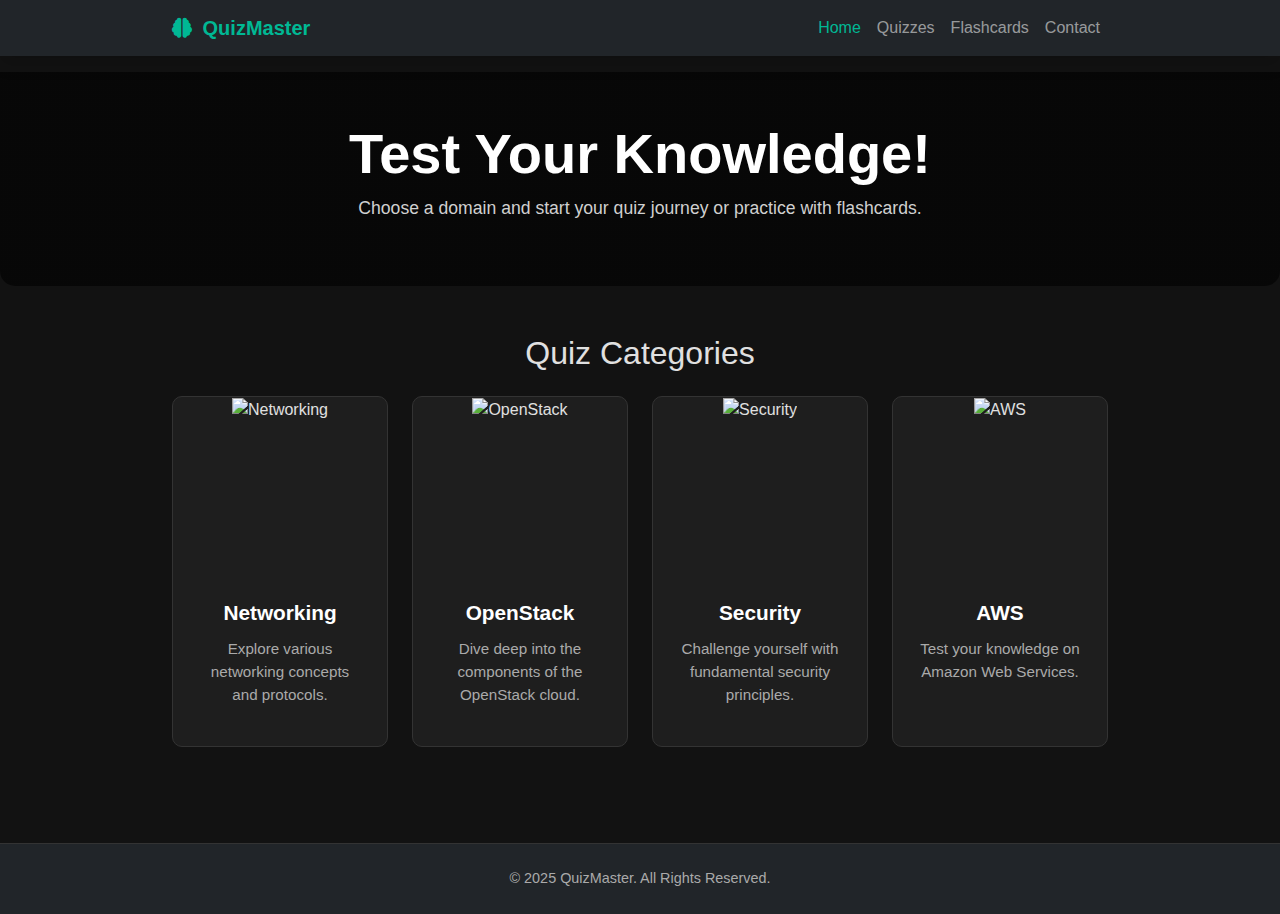
==== commit 117e5b7b: "add search" ====
--- a/index.html
+++ b/index.html
@@ -1,6 +1,5 @@
 <!DOCTYPE html>
 <html lang="en">
-
 <head>
     <!-- Google Analytics -->
     <script async src="https://www.googletagmanager.com/gtag/js?id=G-8E2BLMDT3L"></script>
@@ -17,7 +16,7 @@
 
     <!-- Bootstrap CSS -->
     <link rel="stylesheet" href="https://cdn.jsdelivr.net/npm/bootstrap@5.3.0/dist/css/bootstrap.min.css">
-    <!-- Font Awesome Icons (Ensure you have internet access or host locally) -->
+    <!-- Font Awesome Icons -->
     <link rel="stylesheet" href="https://cdnjs.cloudflare.com/ajax/libs/font-awesome/6.0.0-beta3/css/all.min.css">
     <!-- Custom CSS -->
     <link rel="stylesheet" href="style.css">
@@ -27,7 +26,7 @@
     <!-- Navbar -->
     <nav class="navbar navbar-expand-lg navbar-dark bg-dark shadow">
         <div class="container">
-            <a class="navbar-brand fw-bold" href="index.html"> <!-- Link to index.html -->
+            <a class="navbar-brand fw-bold" href="index.html">
                 <i class="fas fa-brain"></i> QuizMaster
             </a>
             <button class="navbar-toggler" type="button" data-bs-toggle="collapse" data-bs-target="#navbarNav">
@@ -35,10 +34,10 @@
             </button>
             <div class="collapse navbar-collapse" id="navbarNav">
                 <ul class="navbar-nav ms-auto">
-                    <li class="nav-item"><a class="nav-link active" href="index.html">Home</a></li> <!-- Active link -->
-                    <li class="nav-item"><a class="nav-link" href="#quiz-container">Quizzes</a></li> <!-- Link to quiz section -->
-                    <li class="nav-item"><a class="nav-link" href="flashcards.html">Flashcards</a></li> <!-- Link to Flashcards -->
-                    <li class="nav-item"><a class="nav-link" href="#">Contact</a></li> <!-- Placeholder -->
+                    <li class="nav-item"><a class="nav-link active" href="index.html">Home</a></li>
+                    <li class="nav-item"><a class="nav-link" href="#quiz-container">Quizzes</a></li>
+                    <li class="nav-item"><a class="nav-link" href="flashcards.html">Flashcards</a></li>
+                    <li class="nav-item"><a class="nav-link" href="#">Contact</a></li>
                 </ul>
             </div>
         </div>
@@ -55,13 +54,25 @@
     <!-- Quiz Cards Section -->
     <div class="container py-5">
          <h2 class="text-center mb-4">Quiz Categories</h2>
-        <div class="row" id="quiz-container">
+         <!-- Loading Indicator -->
+         <div id="loading-indicator" class="text-center">
+            <div class="spinner-border text-primary" role="status">
+                <span class="visually-hidden">Loading...</span>
+            </div>
+            <p class="mt-2">Loading Categories...</p>
+         </div>
+         <!-- Error Message Area -->
+         <div id="error-message" class="alert alert-danger d-none" role="alert">
+             Could not load categories. Please try again later.
+         </div>
+         <!-- Container for Cards -->
+        <div class="row" id="quiz-container" style="display: none;"> <!-- Hide initially -->
             <!-- Quiz category cards will be injected here dynamically by script.js -->
         </div>
     </div>
 
     <!-- Footer -->
-    <footer class="text-center py-4 mt-auto bg-dark text-light"> <!-- Use mt-auto to push footer down -->
+    <footer class="text-center py-4 mt-auto bg-dark text-light">
         <p>© 2025 QuizMaster. All Rights Reserved.</p>
     </footer>
 
@@ -69,8 +80,6 @@
     <script src="https://cdn.jsdelivr.net/npm/bootstrap@5.3.0/dist/js/bootstrap.bundle.min.js"></script>
     <!-- Custom JS for Index Page -->
     <script src="script.js"></script>
-    <!-- Font Awesome JS (if needed for dynamic icons, otherwise CSS link is sufficient) -->
-    <!-- <script src="https://cdnjs.cloudflare.com/ajax/libs/font-awesome/6.0.0-beta3/js/all.min.js"></script> -->
 </body>
 
 </html>--- a/style.css
+++ b/style.css
@@ -52,6 +52,17 @@
     color: #d0d0d0;
     font-size: 1.1rem;
 }
+
+/* Loading Indicator Style */
+#loading-indicator {
+    color: #ccc; /* Light grey text for loading message */
+}
+.spinner-border {
+    width: 3rem;
+    height: 3rem;
+    color: #00b894 !important; /* Use theme color for spinner */
+}
+
 
 /* Quiz Category Card Styles (index.html) */
 .quiz-card {
@@ -63,11 +74,14 @@
   display: flex;
   flex-direction: column;
   text-align: center;
-  cursor: pointer;
+  /* cursor: pointer; REMOVED - added inline */
   transition: transform 0.3s ease, box-shadow 0.3s ease; /* Added transform */
   overflow: hidden; /* Ensure content respects border-radius */
-  height: 100%; /* Make cards in a row equal height */
-}
+  /* height: 100%; REMOVED - Use d-flex on col-div instead */
+}
+/* Add d-flex to the column div in script.js to make cards equal height */
+/* .col-lg-3 { display: flex; } */
+
 
 .quiz-card:hover {
   transform: translateY(-5px); /* Lift effect */
@@ -98,8 +112,7 @@
   flex-direction: column;
   justify-content: space-between; /* Pushes content/description apart */
 }
-
-.quiz-content h2 {
+.quiz-content h3 { /* Updated selector for category card title */
   font-size: 1.3rem;
   font-weight: 600;
   margin-bottom: 0.75rem;
@@ -107,7 +120,7 @@
   transition: color 0.2s ease;
 }
 
-.quiz-card:hover .quiz-content h2 {
+.quiz-card:hover .quiz-content h3 {
   color: #00b894; /* Green on hover */
 }
 
@@ -124,9 +137,10 @@
   border-radius: 8px;
   padding: 1.25rem; /* More padding */
   margin-bottom: 1rem; /* More space */
-  cursor: pointer;
+  /* cursor: pointer; REMOVED - Added inline */
   transition: background-color 0.2s ease, box-shadow 0.3s ease, border-left 0.3s ease;
   border-left: 5px solid transparent; /* For hover effect */
+  position: relative; /* Needed for absolute positioning of badge */
 }
 
 .quiz-list-card:hover {
@@ -141,12 +155,23 @@
   font-size: 1.1rem;
   margin-bottom: 0.3rem; /* Less space below title */
   transition: color 0.2s ease;
+  padding-right: 70px; /* Make space for badge */
 }
 
 .quiz-list-description {
   color: #a0a0a0;
   font-size: 0.9rem; /* Smaller description */
-}
+   padding-right: 70px; /* Make space for badge */
+}
+
+.quiz-list-card .badge {
+    position: absolute; /* Position badge relative to card */
+    top: 1.25rem; /* Align with padding */
+    right: 1.25rem; /* Align with padding */
+    font-size: 0.75rem;
+    padding: 0.4em 0.6em;
+}
+
 
 .quiz-list-card:hover .quiz-list-title {
   color: #00b894;
@@ -207,6 +232,7 @@
   cursor: pointer;
   vertical-align: middle; /* Align with text */
   position: relative; /* For inner circle */
+  flex-shrink: 0; /* Prevent radio button from shrinking */
 }
 
 .form-check-input:checked {
@@ -234,6 +260,7 @@
   cursor: pointer;
   flex-grow: 1; /* Allow label to take space */
    transition: color 0.2s ease;
+   line-height: 1.4; /* Improve text wrapping */
 }
 
 .form-check-input:checked + .form-check-label {
@@ -273,6 +300,7 @@
     padding: 1rem;
     border-radius: 5px;
     border-left: 3px solid #dc3545; /* Red border for incorrect */
+    text-align: left; /* Align text left in answers */
 }
 
 /* Congratulations Animation */
@@ -305,27 +333,27 @@
 .btn i {
     margin-right: 5px; /* Space between icon and text */
 }
-.btn:hover {
+.btn:hover:not(:disabled) { /* Apply hover only if not disabled */
     transform: translateY(-2px); /* Slight lift on hover */
     box-shadow: 0 4px 8px rgba(0, 0, 0, 0.2);
 }
 .btn:disabled {
-    opacity: 0.5;
+    opacity: 0.65; /* Use standard bootstrap disabled opacity */
     cursor: not-allowed;
     transform: none;
     box-shadow: none;
 }
 
 .btn-secondary { background-color: #6c757d; color: #fff; }
-.btn-secondary:hover { background-color: #5a6268; }
+.btn-secondary:hover:not(:disabled) { background-color: #5a6268; }
 .btn-primary { background-color: #0d6efd; color: #fff; } /* Use Bootstrap blue */
-.btn-primary:hover { background-color: #0b5ed7; }
+.btn-primary:hover:not(:disabled) { background-color: #0b5ed7; }
 .btn-success { background-color: #198754; color: #fff; } /* Use Bootstrap green */
-.btn-success:hover { background-color: #157347; }
+.btn-success:hover:not(:disabled) { background-color: #157347; }
 .btn-warning { background-color: #ffc107; color: #000; }
-.btn-warning:hover { background-color: #ffca2c; }
+.btn-warning:hover:not(:disabled) { background-color: #ffca2c; }
 .btn-info { background-color: #0dcaf0; color: #000; }
-.btn-info:hover { background-color: #31d2f2; }
+.btn-info:hover:not(:disabled) { background-color: #31d2f2; }
 
 /* Footer Styles */
 footer {
@@ -442,6 +470,98 @@
     font-size: 0.85rem;
     color: #a0a0a0 !important;
     font-style: italic;
+}
+
+/* style.css (Additions for Step 2) */
+
+/* Difficulty Filter Buttons */
+.difficulty-filter-buttons .btn-group {
+  /* Optional: Add some margin around the group if needed */
+  /* margin-bottom: 1rem; */
+}
+
+.btn-filter {
+  background-color: #3a3a3a; /* Dark background */
+  color: #ccc; /* Light text */
+  border: 1px solid #555; /* Subtle border */
+  padding: 0.5rem 1rem;
+  font-size: 0.9rem;
+  transition: background-color 0.2s ease, color 0.2s ease, border-color 0.2s ease;
+}
+
+/* Hover state for filter buttons */
+.btn-filter:hover {
+  background-color: #4a4a4a;
+  color: #fff;
+  border-color: #666;
+}
+
+/* Active state for filter buttons */
+.btn-filter.active {
+  background-color: #00b894; /* Theme color */
+  color: #fff; /* White text */
+  border-color: #00a383; /* Slightly darker border */
+  font-weight: 600;
+  box-shadow: inset 0 1px 3px rgba(0, 0, 0, 0.3); /* Inner shadow */
+}
+
+/* Ensure Bootstrap button focus outline doesn't clash */
+.btn-filter:focus {
+  box-shadow: 0 0 0 0.2rem rgba(0, 184, 148, 0.3); /* Subtle focus ring in theme color */
+}
+
+/* Style for the 'no results' message */
+#no-results-message {
+  /* Customize as needed, e.g., add padding */
+  padding: 1rem;
+}
+
+/* style.css (Additions for Step 3) */
+
+/* Wrapper for Search and Filter Controls */
+.controls-wrapper {
+  /* Optional: Add padding or margins if needed */
+  /* background-color: #252525; */ /* Optional subtle background */
+  /* padding: 1rem; */
+  /* border-radius: 8px; */
+}
+
+/* Search Input Styling */
+.search-container {
+  max-width: 500px; /* Limit width */
+  margin-left: auto;
+  margin-right: auto; /* Center the container */
+}
+
+.search-input {
+  background-color: #3a3a3a; /* Dark background */
+  color: #e0e0e0; /* Light text */
+  border: 1px solid #555; /* Subtle border */
+  border-radius: 20px; /* Rounded corners */
+  padding: 0.5rem 1rem 0.5rem 2.5rem; /* Add padding for icon */
+  font-size: 0.95rem;
+  background-image: none; /* Remove default Bootstrap search icon if any */
+  /* Font Awesome icon handled by placeholder style in HTML */
+}
+
+.search-input::placeholder {
+  color: #888; /* Lighter placeholder text */
+  font-style: italic;
+}
+
+.search-input:focus {
+  background-color: #4a4a4a;
+  color: #fff;
+  border-color: #00b894; /* Highlight border on focus */
+  box-shadow: 0 0 0 0.2rem rgba(0, 184, 148, 0.3); /* Theme focus ring */
+  outline: none;
+}
+
+/* Clear default browser search cancel button if needed */
+.search-input::-webkit-search-cancel-button,
+.search-input::-webkit-search-decoration {
+-webkit-appearance: none;
+appearance: none;
 }
 
 
